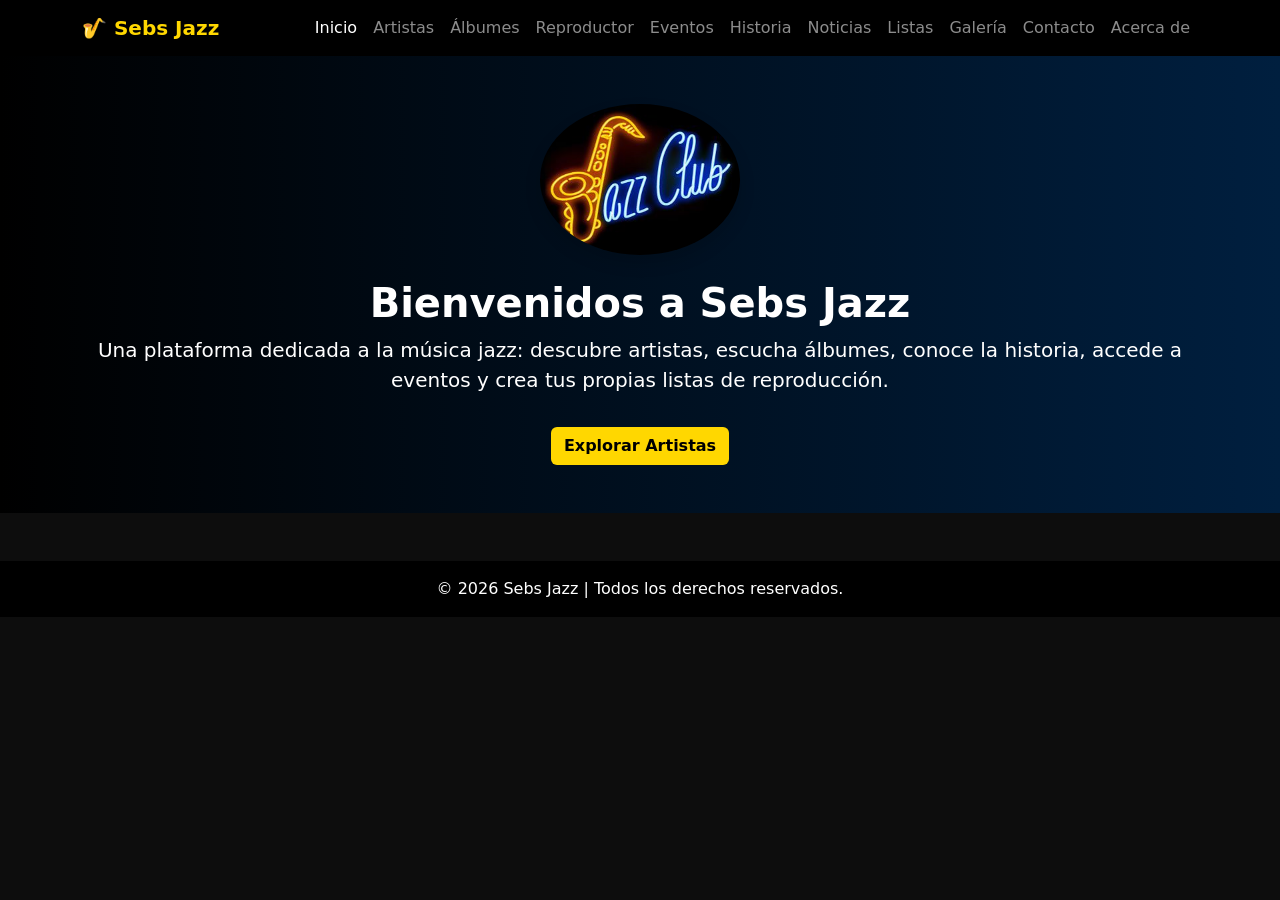
==== index.html @ cf60b291 "se guardo" ====
<!DOCTYPE html>
<html lang="es">
<head>
  <meta charset="UTF-8">
  <meta name="viewport" content="width=device-width, initial-scale=1.0">
  <title>Sebs Jazz</title>
  <link href="bootstrap-5.3.8-dist/css/bootstrap.min.css" rel="stylesheet">
  <script src="bootstrap-5.3.8-dist/js/bootstrap.bundle.min.js"></script>
  <style>
    body { background-color: #0d0d0d; color: #fff; }
    .navbar { background-color: #000; }
    .navbar-brand { color: gold; font-weight: bold; }
    .hero { background: linear-gradient(to right, #000, #001f3f); color: white; }
    .btn-jazz { background-color: gold; color: #000; font-weight: bold; }
  </style>
</head>
<body>
  <!-- Navbar -->
  <nav class="navbar navbar-expand-lg navbar-dark">
    <div class="container">
      <a class="navbar-brand" href="#">🎷 Sebs Jazz</a>
      <button class="navbar-toggler" type="button" data-bs-toggle="collapse" data-bs-target="#Menu">
        <span class="navbar-toggler-icon"></span>
      </button>
      <div class="collapse navbar-collapse" id="Menu">
        <ul class="navbar-nav ms-auto">
          <li class="nav-item"><a class="nav-link active" href="index.html">Inicio</a></li>
          <li class="nav-item"><a class="nav-link" href="artistas.html">Artistas</a></li>
          <li class="nav-item"><a class="nav-link" href="albumes.html">Álbumes</a></li>
          <li class="nav-item"><a class="nav-link" href="reproductor.html">Reproductor</a></li>
          <li class="nav-item"><a class="nav-link" href="eventos.html">Eventos</a></li>
          <li class="nav-item"><a class="nav-link" href="historia.html">Historia</a></li>
          <li class="nav-item"><a class="nav-link" href="noticias.html">Noticias</a></li>
          <li class="nav-item"><a class="nav-link" href="listas.html">Listas</a></li>
          <li class="nav-item"><a class="nav-link" href="galeria.html">Galería</a></li>
          <li class="nav-item"><a class="nav-link" href="contacto.html">Contacto</a></li>
          <li class="nav-item"><a class="nav-link" href="acerca.html">Acerca de</a></li>
        </ul>
      </div>
    </div>
  </nav>

  <!-- Hero Section -->
  <section class="hero text-center py-5">
    <div class="container">
      <img src="bootstrap-5.3.8-dist/img/Sebs.jpg" class="img-fluid rounded-circle mb-4 shadow" alt="Logo Sebs Jazz" style="max-width:200px;">
      <h1 class="fw-bold">Bienvenidos a Sebs Jazz</h1>
      <p class="lead">Una plataforma dedicada a la música jazz: descubre artistas, escucha álbumes, conoce la historia, accede a eventos y crea tus propias listas de reproducción.</p>
      <a href="artistas.html" class="btn btn-jazz mt-3">Explorar Artistas</a>
    </div>
  </section>

  <!-- Footer -->
  <footer class="bg-black text-white text-center py-3 mt-5">
    © 2026 Sebs Jazz | Todos los derechos reservados.
  </footer>
</body>
</html>
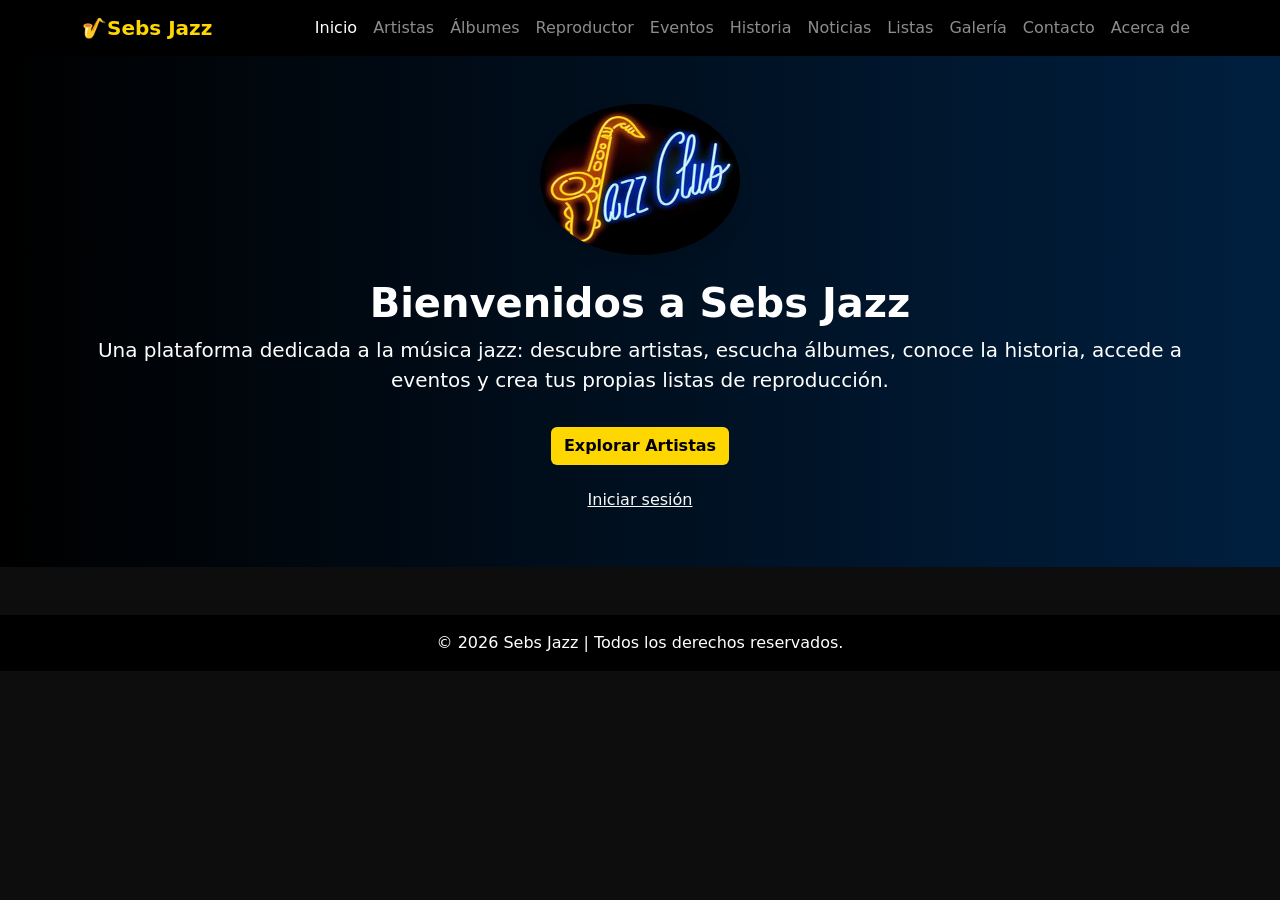
==== commit 36677fce: "se guardaron cambios" ====
--- a/index.html
+++ b/index.html
@@ -15,10 +15,11 @@
   </style>
 </head>
 <body>
+
   <!-- Navbar -->
   <nav class="navbar navbar-expand-lg navbar-dark">
     <div class="container">
-      <a class="navbar-brand" href="#">🎷 Sebs Jazz</a>
+      <a class="navbar-brand" href="#">🎷Sebs Jazz</a>
       <button class="navbar-toggler" type="button" data-bs-toggle="collapse" data-bs-target="#Menu">
         <span class="navbar-toggler-icon"></span>
       </button>
@@ -41,18 +42,58 @@
   </nav>
 
   <!-- Hero Section -->
-  <section class="hero text-center py-5">
-    <div class="container">
-      <img src="bootstrap-5.3.8-dist/img/Sebs.jpg" class="img-fluid rounded-circle mb-4 shadow" alt="Logo Sebs Jazz" style="max-width:200px;">
-      <h1 class="fw-bold">Bienvenidos a Sebs Jazz</h1>
-      <p class="lead">Una plataforma dedicada a la música jazz: descubre artistas, escucha álbumes, conoce la historia, accede a eventos y crea tus propias listas de reproducción.</p>
-      <a href="artistas.html" class="btn btn-jazz mt-3">Explorar Artistas</a>
+<section class="hero text-center py-5">
+  <div class="container">
+    <img src="bootstrap-5.3.8-dist/img/Sebs.jpg" class="img-fluid rounded-circle mb-4 shadow" alt="Logo Sebs Jazz" style="max-width:200px;">
+    <h1 class="fw-bold">Bienvenidos a Sebs Jazz</h1>
+    <p class="lead">Una plataforma dedicada a la música jazz: descubre artistas, escucha álbumes, conoce la historia, accede a eventos y crea tus propias listas de reproducción.</p>
+    <a href="artistas.html" class="btn btn-jazz mt-3">Explorar Artistas</a>
+
+    <!-- Texto estilo link debajo del botón -->
+    <div class="mt-3">
+      <button type="button" class="btn btn-link text-light" data-bs-toggle="modal" data-bs-target="#loginModal">
+        Iniciar sesión
+      </button>
     </div>
-  </section>
+  </div>
+</section>
+
+<!-- Modal de inicio de sesión -->
+<div class="modal fade" id="loginModal" tabindex="-1" aria-labelledby="loginModalLabel" aria-hidden="true">
+  <div class="modal-dialog modal-dialog-centered">
+    <div class="modal-content bg-dark text-light">
+      <div class="modal-header">
+        <h5 class="modal-title w-100 text-center" id="loginModalLabel">Inicio de sesión</h5>
+        <button type="button" class="btn-close btn-close-white" data-bs-dismiss="modal" aria-label="Cerrar"></button>
+      </div>
+      <div class="modal-body text-center">
+        <form>
+          <div class="mb-3">
+            <label for="email" class="form-label">Correo electrónico</label>
+            <input type="email" class="form-control mx-auto" style="max-width: 250px;" id="email" placeholder="ejemplo@correo.com">
+          </div>
+          <div class="mb-3">
+            <label for="password" class="form-label">Contraseña</label>
+            <input type="password" class="form-control mx-auto" style="max-width: 250px;" id="password" placeholder="********">
+          </div>
+          <button type="submit" class="btn btn-warning">Entrar</button>
+        </form>
+      </div>
+    </div>
+  </div>
+</div>
+
+ 
 
   <!-- Footer -->
-  <footer class="bg-black text-white text-center py-3 mt-5">
-    © 2026 Sebs Jazz | Todos los derechos reservados.
-  </footer>
+<footer class="bg-black text-white text-center py-3 mt-5">
+  © 2026 Sebs Jazz | Todos los derechos reservados. 
+  </a>
+</footer>
+
+   <script>
+  alert("¡Bienvenido a Sebs Jazz! Explora el mundo del jazz con nosotros.");
+   </script>
+
 </body>
 </html>
